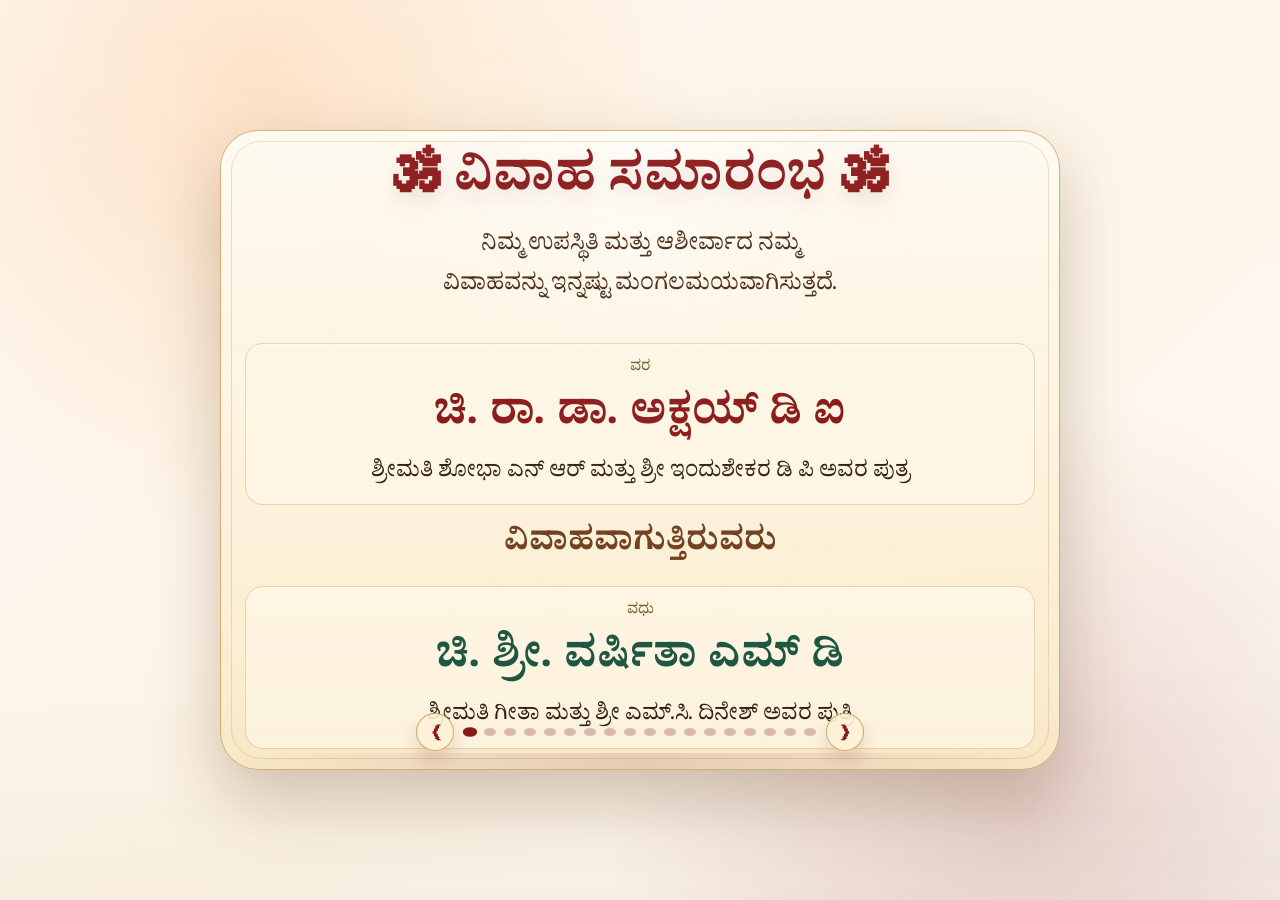
==== invitation_kn.html @ e8eee624 "Initial commit: Wedding invitation website" ====
<!DOCTYPE html>
<html lang="kn">
<head>
  <meta charset="UTF-8">
  <meta name="viewport" content="width=device-width, initial-scale=1.0">
  <title>ವಿವಾಹ ಆಹ್ವಾನ</title>
  <meta name="description" content="ಅಕ್ಷಯ ಡಿ ಐ ಮತ್ತು ವರ್ಷಿತಾ ಎಮ್ ಡಿ ಅವರ ವಿವಾಹ ಆಹ್ವಾನ - ಕಾರ್ಯಕ್ರಮದ ಸಮಯ, ಸ್ಥಳ ಮತ್ತು RSVP ವಿವರಗಳು.">
  <meta property="og:type" content="website">
  <meta property="og:title" content="ವಿವಾಹ ಆಹ್ವಾನ | ಅಕ್ಷಯ ಮತ್ತು ವರ್ಷಿತಾ">
  <meta property="og:description" content="ರಿಸೆಪ್ಷನ್, ಮುಹೂರ್ತ, ಸ್ಥಳ, ಕೌಂಟ್‌ಡೌನ್ ಮತ್ತು RSVP ವಿವರಗಳನ್ನು ನೋಡಿ.">
  <meta property="og:image" content="og-preview.svg">
  <meta property="og:url" content="invitation_kn.html">
  <meta property="og:locale" content="kn_IN">
  <meta name="twitter:card" content="summary_large_image">
  <meta name="twitter:title" content="ವಿವಾಹ ಆಹ್ವಾನ | ಅಕ್ಷಯ ಮತ್ತು ವರ್ಷಿತಾ">
  <meta name="twitter:description" content="ರಿಸೆಪ್ಷನ್, ಮುಹೂರ್ತ, ಸ್ಥಳ, ಕೌಂಟ್‌ಡೌನ್ ಮತ್ತು RSVP ವಿವರಗಳನ್ನು ನೋಡಿ.">
  <meta name="twitter:image" content="og-preview.svg">
  <link rel="preconnect" href="https://fonts.googleapis.com">
  <link rel="preconnect" href="https://fonts.gstatic.com" crossorigin>
  <link href="https://fonts.googleapis.com/css2?family=Noto+Serif+Kannada:wght@400;600;700&family=Playfair+Display:wght@500;700&display=swap" rel="stylesheet">
  <link rel="stylesheet" href="invitation_kn.css">
</head>
<body class="page-enter">
  <div class="petals" aria-hidden="true"></div>
  <div class="celebration-layer" aria-hidden="true"></div>
  <main class="invite-wrap">
    <section class="card slider" aria-label="ವಿವಾಹ ಆಹ್ವಾನ ಸ್ಲೈಡ್ಗಳು">
      <div class="opening-stage" aria-hidden="true">
        <div class="opening-flap top"></div>
        <div class="opening-flap bottom"></div>
        <div class="opening-seal">✦</div>
      </div>
      <div class="shimmer" aria-hidden="true"></div>
      <div class="slide active">
        <p class="kicker">ಶ್ರೀ ಮತ್ತು ಶ್ರೀಮತಿ ಗಂಗಮ್ಮ ಮತ್ತು ಡಿ.ಸಿ. ಪುತ್ತಯ್ಯ ಅವರ ಆಶೀರ್ವಾದ</p>
        <h1>🕉 ವಿವಾಹ ಸಮಾರಂಭ 🕉</h1>
        <p class="intro">ನಿಮ್ಮ ಉಪಸ್ಥಿತಿ ಮತ್ತು ಆಶೀರ್ವಾದ ನಮ್ಮ ವಿವಾಹವನ್ನು ಇನ್ನಷ್ಟು ಮಂಗಲಮಯವಾಗಿಸುತ್ತದೆ.</p>

        <div class="names">
          <div class="person">
            <p class="label">ವರ</p>
            <h2 class="groom">ಚಿ. ರಾ. ಡಾ. ಅಕ್ಷಯ್ ಡಿ ಐ</h2>
            <p class="family">ಶ್ರೀಮತಿ ಶೋಭಾ ಎನ್ ಆರ್ ಮತ್ತು ಶ್ರೀ ಇಂದುಶೇಕರ ಡಿ ಪಿ ಅವರ ಪುತ್ರ</p>
          </div>
          <p class="weds">ವಿವಾಹವಾಗುತ್ತಿರುವರು</p>
          <div class="person">
            <p class="label">ವಧು</p>
            <h2 class="bride">ಚಿ. ಶ್ರೀ. ವರ್ಷಿತಾ ಎಮ್ ಡಿ</h2>
            <p class="family">ಶ್ರೀಮತಿ ಗೀತಾ ಮತ್ತು ಶ್ರೀ ಎಮ್.ಸಿ. ದಿನೇಶ್ ಅವರ ಪುತ್ರಿ</p>
          </div>
        </div>
      </div>

      <article class="slide event-slide">
        <h3>🎉 ರಿಸೆಪ್ಷನ್ 🎉</h3>
        <p class="event-line">ಶನಿವಾರ, 2 ಮೇ 2026</p>
        <p class="event-time">ಸಂಜೆ ಇತ್ಯಾದಿ</p>
        <div class="venue-card-simple">
          <p class="venue-name">ಕೆ.ಎಮ್.ಎಸ್. ಕನ್ವೆನ್ಷನ್ ಹಾಲ್</p>
          <p class="venue-address">ಚುಂಚನಕಟ್ಟೆ, ಹೋಸೂರು ರೋಡ್, ಸಾಲಿಗ್ರಾಮ ತಾಲೂಕ, ಮೈಸೂರು ಜಿಲ್ಲೆ</p>
          <a href="https://maps.app.goo.gl/hUZ6cn1himzVWSgg7?g_st=aw" target="_blank" rel="noopener noreferrer" class="location-link-sm">📍 ದಿಕ್ಕು ಪಡೆಯಿರಿ</a>
        </div>
        <div class="countdown" aria-live="polite">
          <p class="countdown-title">ರಿಸೆಪ್ಷನ್‌ಗೆ ಉಳಿದಿರುವ ಸಮಯ</p>
          <div class="countdown-grid">
            <div class="countdown-box">
              <span class="count-value" id="rcdDays">--</span>
              <span class="count-label">ದಿನ</span>
            </div>
            <div class="countdown-box">
              <span class="count-value" id="rcdHours">--</span>
              <span class="count-label">ಗಂಟೆ</span>
            </div>
            <div class="countdown-box">
              <span class="count-value" id="rcdMinutes">--</span>
              <span class="count-label">ನಿಮಿಷ</span>
            </div>
            <div class="countdown-box">
              <span class="count-value" id="rcdSeconds">--</span>
              <span class="count-label">ಸೆಕೆಂಡ್</span>
            </div>
          </div>
          <p class="countdown-status" id="receptionCountdownStatus"></p>
        </div>
      </article>

      <article class="slide event-slide">
        <h3>🕉️ ವಿವಾಹ ಮುಹೂರ್ತ 🕉️</h3>
        <p class="event-line">ಭಾನುವಾರ, 3 ಮೇ 2026</p>
        <p class="event-time">ಬೆಳಿಗ್ಗೆ 11:15 ಮುಂಪು 12:00 ಮಧ್ಯಾಹ್ನ</p>        <div class="venue-card-simple">
          <p class="venue-name">ಕೆ.ಎಮ್.ಎಸ್. ಕನ್ವೆನ್ಷನ್ ಹಾಲ್</p>
          <p class="venue-address">ಚುಂಚನಕಟ್ಟೆ, ಹೋಸೂರು ರೋಡ್, ಸಾಲಿಗ್ರಾಮ ತಾಲೂಕ, ಮೈಸೂರು ಜಿಲ್ಲೆ</p>
          <a href="https://maps.app.goo.gl/hUZ6cn1himzVWSgg7?g_st=aw" target="_blank" rel="noopener noreferrer" class="location-link-sm">📍 ದಿಕ್ಕು ಪಡೆಯಿರಿ</a>
        </div>        <p class="event-note">ಪವಿತ್ರ ಮಂತ್ರಧ್ವನಿಯಲ್ಲಿ ನಮ್ಮ ವೈವಾಹಿಕ ಬಂಧಕ್ಕೆ ನಿಮ್ಮ ಆಶೀರ್ವಾದ ಕೋರುತ್ತೇವೆ.</p>
        <div class="countdown" aria-live="polite">
          <p class="countdown-title">ಮುಹೂರ್ತಕ್ಕೆ ಉಳಿದಿರುವ ಸಮಯ</p>
          <div class="countdown-grid">
            <div class="countdown-box">
              <span class="count-value" id="cdDays">--</span>
              <span class="count-label">ದಿನ</span>
            </div>
            <div class="countdown-box">
              <span class="count-value" id="cdHours">--</span>
              <span class="count-label">ಗಂಟೆ</span>
            </div>
            <div class="countdown-box">
              <span class="count-value" id="cdMinutes">--</span>
              <span class="count-label">ನಿಮಿಷ</span>
            </div>
            <div class="countdown-box">
              <span class="count-value" id="cdSeconds">--</span>
              <span class="count-label">ಸೆಕೆಂಡ್</span>
            </div>
          </div>
          <p class="countdown-status" id="countdownStatus"></p>
        </div>
      </article>

      <article class="slide event-slide venue-slide">
        <h3>📍 ಸ್ಥಳಗಳು 📍</h3>
        <div class="venue-container">
          <div class="venue-card">
            <h4>ರಿಸೆಪ್ಷನ್</h4>
            <p class="event-line">ಶನಿವಾರ, 2 ಮೇ</p>
            <p class="venue-name">ಕೆ.ಎಮ್.ಎಸ್. ಕನ್ವೆನ್ಷನ್ ಹಾಲ್</p>
            <p class="venue-address">ಚುಂಚನಕಟ್ಟೆ, ಹೋಸೂರು ರೋಡ್, ಸಾಲಿಗ್ರಾಮ ತಾಲೂಕ, ಮೈಸೂರು ಜಿಲ್ಲೆ</p>
            <a href="https://maps.app.goo.gl/hUZ6cn1himzVWSgg7?g_st=aw" target="_blank" rel="noopener noreferrer" class="location-link">📍 ದಿಕ್ಕು ಪಡೆಯಿರಿ</a>
          </div>
          <div class="venue-card">
            <h4>ಮುಹೂರ್ತ</h4>
            <p class="event-line">ಭಾನುವಾರ, 3 ಮೇ</p>
            <p class="venue-name">ಕೆ.ಎಮ್.ಎಸ್. ಕನ್ವೆನ್ಷನ್ ಹಾಲ್</p>
            <p class="venue-address">ಚುಂಚನಕಟ್ಟೆ, ಹೋಸೂರು ರೋಡ್, ಸಾಲಿಗ್ರಾಮ ತಾಲೂಕ, ಮೈಸೂರು ಜಿಲ್ಲೆ</p>
            <a href="https://maps.app.goo.gl/hUZ6cn1himzVWSgg7?g_st=aw" target="_blank" rel="noopener noreferrer" class="location-link">📍 ದಿಕ್ಕು ಪಡೆಯಿರಿ</a>
          </div>
        </div>
      </article>

      <article class="slide event-slide">
        <h3>💎 ಗ್ರ್ಯಾಂಡ್ ರಿಸೆಪ್ಷನ್ 💎</h3>
        <p class="event-line">ಸೋಮವಾರ, 5 ಮೇ 2026</p>
        <p class="event-time">ಮಧ್ಯಾಹ್ನ ಇತ್ಯಾದಿ</p>
        <div class="venue-card-simple">
          <p class="venue-name">ತಿರುಮಾಲಾಶ್ರೀ ಕಲ್ಯಾಣ ಮಂತಪ</p>
          <p class="venue-address">ನಂ. 72/2, ಶಿವಗಂಗ ವೃತ್ತ, ಸರಕಾರಿ ಬಸ್ತೆ ನಿಲುವಿಳಕ್ಕೆ ಬಳಿ, ದಾಬಸ್ ಪೇಟೆ, ನೆಲಮಂಗಲ ತಾಲೂಕ, ಬೆಂಗಳೂರು ಜಿಲ್ಲೆ</p>
          <a href="https://maps.app.goo.gl/6vvAn4pmBvCD9SkE8" target="_blank" rel="noopener noreferrer" class="location-link-sm">📍 ದಿಕ್ಕು ಪಡೆಯಿರಿ</a>
        </div>
        <p class="event-note">ನೃತ್ಯ, ಉಂಬಳಿ ಮತ್ತು ನಮ್ಮ ಪ್ರಿಯ ಅತಿಥಿಗಳೊಂದಿಗೆ ಅಮೂಲ್ಯ ಕ್ಷಣಗಳು.</p>
      </article>

      <!-- Gallery Slides -->
      <article class="slide gallery-slide">
        <h3>✨ ಮೂಲ್ಯಶ್ರೀ ಕ್ಷಣಗಳು ✨</h3>
        <div class="gallery-image-container">
          <img src="gallery/WhatsApp Image 2026-04-28 at 1.06.37 PM.jpeg" alt="ವಿವಾಹ ಫೋಟೋ" class="gallery-img">
        </div>
      </article>

      <article class="slide gallery-slide">
        <h3>✨ ಮೂಲ್ಯಶ್ರೀ ಕ್ಷಣಗಳು ✨</h3>
        <div class="gallery-image-container">
          <img src="gallery/WhatsApp Image 2026-04-28 at 1.06.41 PM.jpeg" alt="ವಿವಾಹ ಫೋಟೋ" class="gallery-img">
        </div>
      </article>

      <article class="slide gallery-slide">
        <h3>✨ ಮೂಲ್ಯಶ್ರೀ ಕ್ಷಣಗಳು ✨</h3>
        <div class="gallery-image-container">
          <img src="gallery/WhatsApp Image 2026-04-28 at 8.36.37 PM (1).jpeg" alt="ವಿವಾಹ ಫೋಟೋ" class="gallery-img">
        </div>
      </article>

      <article class="slide gallery-slide">
        <h3>✨ ಮೂಲ್ಯಶ್ರೀ ಕ್ಷಣಗಳು ✨</h3>
        <div class="gallery-image-container">
          <img src="gallery/WhatsApp Image 2026-04-28 at 8.36.37 PM (2).jpeg" alt="ವಿವಾಹ ಫೋಟೋ" class="gallery-img">
        </div>
      </article>

      <article class="slide gallery-slide">
        <h3>✨ ಮೂಲ್ಯಶ್ರೀ ಕ್ಷಣಗಳು ✨</h3>
        <div class="gallery-image-container">
          <img src="gallery/WhatsApp Image 2026-04-28 at 8.36.37 PM.jpeg" alt="ವಿವಾಹ ಫೋಟೋ" class="gallery-img">
        </div>
      </article>

      <article class="slide gallery-slide">
        <h3>✨ ಮೂಲ್ಯಶ್ರೀ ಕ್ಷಣಗಳು ✨</h3>
        <div class="gallery-image-container">
          <img src="gallery/WhatsApp Image 2026-04-28 at 8.36.38 PM (1).jpeg" alt="ವಿವಾಹ ಫೋಟೋ" class="gallery-img">
        </div>
      </article>

      <article class="slide gallery-slide">
        <h3>✨ ಮೂಲ್ಯಶ್ರೀ ಕ್ಷಣಗಳು ✨</h3>
        <div class="gallery-image-container">
          <img src="gallery/WhatsApp Image 2026-04-28 at 8.36.38 PM (2).jpeg" alt="ವಿವಾಹ ಫೋಟೋ" class="gallery-img">
        </div>
      </article>


      <article class="slide gallery-slide">
        <h3>✨ ಮೂಲ್ಯಶ್ರೀ ಕ್ಷಣಗಳು ✨</h3>
        <div class="gallery-image-container">
          <img src="gallery/WhatsApp Image 2026-04-28 at 8.36.39 PM (2).jpeg" alt="ವಿವಾಹ ಫೋಟೋ" class="gallery-img">
        </div>
      </article>

      <article class="slide gallery-slide">
        <h3>✨ ಮೂಲ್ಯಶ್ರೀ ಕ್ಷಣಗಳು ✨</h3>
        <div class="gallery-image-container">
          <img src="gallery/WhatsApp Image 2026-04-28 at 8.36.39 PM.jpeg" alt="ವಿವಾಹ ಫೋಟೋ" class="gallery-img">
        </div>
      </article>

      <article class="slide gallery-slide">
        <h3>✨ ಮೂಲ್ಯಶ್ರೀ ಕ್ಷಣಗಳು ✨</h3>
        <div class="gallery-image-container">
          <img src="gallery/WhatsApp Image 2026-04-28 at 8.36.40 PM.jpeg" alt="ವಿವಾಹ ಫೋಟೋ" class="gallery-img">
        </div>
      </article>

      <article class="slide gallery-slide video-slide">
        <h3>🎬 ವಿಡಿಯೋ ನೆನಪುಗಳು 🎬</h3>
        <div class="gallery-video-container">
          <video controls class="gallery-video">
            <source src="gallery/WhatsApp Video 2026-04-28 at 1.06.41 PM.mp4" type="video/mp4">
            ನಿಮ್ಮ ಬ್ರೌಝರ್ ವಿಡಿಯೋ ಟ್ಯಾಗ್ ಅನ್ನು ಬೆಂಬಲಿಸುವುದಿಲ್ಲ.
          </video>
        </div>
      </article>

      <article class="slide gallery-slide video-slide">
        <h3>🎬 ವಿಡಿಯೋ ನೆನಪುಗಳು 🎬</h3>
        <div class="gallery-video-container">
          <video controls class="gallery-video">
            <source src="gallery/WhatsApp Video 2026-04-28 at 8.36.36 PM.mp4" type="video/mp4">
            ನಿಮ್ಮ ಬ್ರೌಝರ್ ವಿಡಿಯೋ ಟ್ಯಾಗ್ ಅನ್ನು ಬೆಂಬಲಿಸುವುದಿಲ್ಲ.
          </video>
        </div>
      </article>

      <article class="slide event-slide contact-slide">
        <h3>📞 ನಮ್ಮನ್ನು ಸಂಪರ್ಕಿಸಿ 📞</h3>
        <p class="event-line">ನಿಮ್ಮಿಂದ ಕೇಳಲು ನಮಗೆ ತುಂಬಾ ಮೆಚ್ಚಿದೆ</p>
        <p class="event-note">ಯಾವುದೇ ಪ್ರಶ್ನೆ ಅಥವಾ ದೃಢೀಕರಣಕ್ಕಾಗಿ ನಮ್ಮನ್ನು ತಲುಪಿ.</p>
        <div class="contact-grid">
          <a href="tel:+919901271037" class="contact-card">
            <span class="contact-icon">☎️</span>
            <span class="contact-number">99012 71037</span>
          </a>
          <a href="tel:+917349363115" class="contact-card">
            <span class="contact-icon">☎️</span>
            <span class="contact-number">73493 63115</span>
          </a>
          <a href="tel:+919900739705" class="contact-card">
            <span class="contact-icon">☎️</span>
            <span class="contact-number">99007 39705</span>
          </a>
        </div>
      </article>

      <div class="slider-nav" aria-label="ಸ್ಲೈಡ್ ನಿಯಂತ್ರಣಗಳು">
        <button class="nav-btn" id="prevBtn" aria-label="ಹಿಂದಿನ ಸ್ಲೈಡ್">&#10094;</button>
        <div class="dots" id="dots"></div>
        <button class="nav-btn" id="nextBtn" aria-label="ಮುಂದಿನ ಸ್ಲೈಡ್">&#10095;</button>
      </div>
    </section>
  </main>

  <script>
    const body = document.body;
    const petalsLayer = document.querySelector(".petals");
    const celebrationLayer = document.querySelector(".celebration-layer");
    const slides = document.querySelectorAll(".slide");
    const dotsWrap = document.getElementById("dots");
    const prevBtn = document.getElementById("prevBtn");
    const nextBtn = document.getElementById("nextBtn");
    const slider = document.querySelector(".slider");
    const receptionCountdownNodes = {
      days: document.getElementById("rcdDays"),
      hours: document.getElementById("rcdHours"),
      minutes: document.getElementById("rcdMinutes"),
      seconds: document.getElementById("rcdSeconds"),
      status: document.getElementById("receptionCountdownStatus")
    };
    const countdownNodes = {
      days: document.getElementById("cdDays"),
      hours: document.getElementById("cdHours"),
      minutes: document.getElementById("cdMinutes"),
      seconds: document.getElementById("cdSeconds"),
      status: document.getElementById("countdownStatus")
    };
    const receptionTime = new Date("2026-05-02T18:00:00+05:30").getTime();
    const weddingTime = new Date("2026-05-03T11:15:00+05:30").getTime();
    let current = 0;
    let autoTimer;
    let startX = 0;
    let deltaX = 0;
    const celebrationState = {
      reception: false,
      wedding: false
    };
    const moodClasses = ["mood-welcome", "mood-reception", "mood-muhurtham", "mood-venue", "mood-grand-reception", "mood-gallery", "mood-video", "mood-contact"];

    for (let index = 0; index < 18; index += 1) {
      const petal = document.createElement("span");
      petal.className = "petal";
      petal.style.left = `${Math.random() * 100}%`;
      petal.style.top = `${-10 - Math.random() * 90}vh`;
      petal.style.setProperty("--dur", `${11 + Math.random() * 8}s`);
      petal.style.setProperty("--drift", `${-40 + Math.random() * 80}px`);
      petal.style.animationDelay = `${Math.random() * 8}s`;
      petalsLayer.appendChild(petal);
    }

    let bellPlayed = false;

    function playTempleBellOnce() {
      if (bellPlayed) {
        return;
      }

      bellPlayed = true;

      const AudioContextClass = window.AudioContext || window.webkitAudioContext;
      if (!AudioContextClass) {
        return;
      }

      const audioContext = new AudioContextClass();
      audioContext.resume().catch(() => {});

      const masterGain = audioContext.createGain();
      masterGain.gain.value = 0.0001;
      masterGain.connect(audioContext.destination);
      masterGain.gain.exponentialRampToValueAtTime(0.12, audioContext.currentTime + 0.02);
      masterGain.gain.exponentialRampToValueAtTime(0.0001, audioContext.currentTime + 1.2);

      [523.25, 659.25, 783.99].forEach((frequency, index) => {
        const oscillator = audioContext.createOscillator();
        const toneGain = audioContext.createGain();
        oscillator.type = "sine";
        oscillator.frequency.value = frequency;
        toneGain.gain.value = 0.0001;
        oscillator.connect(toneGain);
        toneGain.connect(masterGain);

        const startTime = audioContext.currentTime + index * 0.13;
        toneGain.gain.setValueAtTime(0.0001, startTime);
        toneGain.gain.exponentialRampToValueAtTime(0.18, startTime + 0.03);
        toneGain.gain.exponentialRampToValueAtTime(0.0001, startTime + 0.6);

        oscillator.start(startTime);
        oscillator.stop(startTime + 0.7);
      });
    }

    window.addEventListener("pointerdown", playTempleBellOnce, { once: true });

    slides.forEach((_, index) => {
      const dot = document.createElement("button");
      dot.className = "dot";
      dot.setAttribute("aria-label", `ಸ್ಲೈಡ್ ${index + 1} ತೆರೆಯಿರಿ`);
      dot.addEventListener("click", () => setSlide(index));
      dotsWrap.appendChild(dot);
    });

    const dots = document.querySelectorAll(".dot");

    function setSlide(index) {
      current = (index + slides.length) % slides.length;
      slides.forEach((slide, i) => slide.classList.toggle("active", i === current));
      dots.forEach((dot, i) => dot.classList.toggle("active", i === current));
      body.classList.remove(...moodClasses);
      body.classList.add(moodClasses[current]);
    }

    function startAutoplay() {
      clearInterval(autoTimer);
      autoTimer = setInterval(() => setSlide(current + 1), 4500);
    }

    function stopAutoplay() {
      clearInterval(autoTimer);
    }

    function launchConfetti(colors) {
      if (!celebrationLayer) {
        return;
      }

      for (let i = 0; i < 34; i += 1) {
        const piece = document.createElement("span");
        piece.className = "confetti-piece";
        piece.style.left = `${8 + Math.random() * 84}%`;
        piece.style.setProperty("--x", `${-90 + Math.random() * 180}px`);
        piece.style.setProperty("--rot", `${-200 + Math.random() * 400}deg`);
        piece.style.animationDelay = `${Math.random() * 0.14}s`;
        piece.style.background = colors[i % colors.length];
        celebrationLayer.appendChild(piece);
        window.setTimeout(() => piece.remove(), 1700);
      }
    }

    function updateCountdownFor(targetTime, nodes, liveText, doneText, celebrationKey) {
      if (!nodes.days || !nodes.status) {
        return;
      }

      const diff = targetTime - Date.now();
      if (diff <= 0) {
        nodes.days.textContent = "00";
        nodes.hours.textContent = "00";
        nodes.minutes.textContent = "00";
        nodes.seconds.textContent = "00";
        nodes.status.textContent = doneText;
        if (!celebrationState[celebrationKey]) {
          celebrationState[celebrationKey] = true;
          launchConfetti(["#c49547", "#6f1c2a", "#1f5742", "#f0d18f", "#fff6e6"]);
        }
        return;
      }

      const days = Math.floor(diff / 86400000);
      const hours = Math.floor((diff % 86400000) / 3600000);
      const minutes = Math.floor((diff % 3600000) / 60000);
      const seconds = Math.floor((diff % 60000) / 1000);

      nodes.days.textContent = String(days).padStart(2, "0");
      nodes.hours.textContent = String(hours).padStart(2, "0");
      nodes.minutes.textContent = String(minutes).padStart(2, "0");
      nodes.seconds.textContent = String(seconds).padStart(2, "0");
      nodes.status.textContent = liveText;
    }

    function updateCountdowns() {
      updateCountdownFor(
        receptionTime,
        receptionCountdownNodes,
        "ರಿಸೆಪ್ಷನ್ ಸಂಭ್ರಮದ ಕ್ಷಣವನ್ನು ನಾವು ಎಣಿಸುತ್ತಿದ್ದೇವೆ.",
        "ರಿಸೆಪ್ಷನ್ ಸಂಭ್ರಮ ಪ್ರಾರಂಭವಾಗಿದೆ.",
        "reception"
      );
      updateCountdownFor(
        weddingTime,
        countdownNodes,
        "ನಿಮ್ಮ ಆಶೀರ್ವಾದದ ಕ್ಷಣವನ್ನು ನಾವು ಎಣಿಸುತ್ತಿದ್ದೇವೆ.",
        "ವಿವಾಹ ಮುಹೂರ್ತ ಪ್ರಾರಂಭವಾಗಿದೆ.",
        "wedding"
      );
    }

    prevBtn.addEventListener("click", () => setSlide(current - 1));
    nextBtn.addEventListener("click", () => setSlide(current + 1));

    slider.addEventListener("mouseenter", stopAutoplay);
    slider.addEventListener("mouseleave", startAutoplay);

    slider.addEventListener("touchstart", (event) => {
      startX = event.changedTouches[0].clientX;
      deltaX = 0;
      stopAutoplay();
    }, { passive: true });

    slider.addEventListener("touchmove", (event) => {
      deltaX = event.changedTouches[0].clientX - startX;
    }, { passive: true });

    slider.addEventListener("touchend", () => {
      if (Math.abs(deltaX) > 45) {
        if (deltaX < 0) {
          setSlide(current + 1);
        } else {
          setSlide(current - 1);
        }
      }
      startAutoplay();
    });

    setSlide(0);
    startAutoplay();
    updateCountdowns();
    const countdownTimer = setInterval(updateCountdowns, 1000);
    window.addEventListener("pagehide", () => clearInterval(countdownTimer), { once: true });

    requestAnimationFrame(() => {
      document.body.classList.add("page-loaded");
    });
  </script>

</body>
</html>
---- invitation_kn.css ----
:root {
  --gold: #d4af37;
  --gold-soft: #f4d03f;
  --saffron: #ff9933;
  --maroon: #8b1a1a;
  --divine-purple: #663399;
  --leaf: #1f5742;
  --text: #342114;
  --cream: #fff6e6;
  --sacred-gold: #ffd700;
}

html {
  scroll-behavior: smooth;
}

* {
  box-sizing: border-box;
}

body {
  margin: 0;
  min-height: 100vh;
  display: grid;
  place-items: center;
  padding: clamp(16px, 3vw, 32px);
  font-family: "Noto Serif Kannada", serif;
  color: var(--text);
  background:
    radial-gradient(circle at 12% 8%, rgba(255, 153, 51, 0.25) 0%, transparent 30%),
    radial-gradient(circle at 88% 92%, rgba(139, 26, 26, 0.22) 0%, transparent 32%),
    radial-gradient(circle at 50% 50%, rgba(255, 255, 255, 0.08) 0%, transparent 40%),
    radial-gradient(circle at 50% 0%, rgba(255, 215, 0, 0.12) 0%, transparent 24%),
    linear-gradient(140deg, #fdf8f3, #fef5e7 42%, #fdf9f4);
  transition: background 0.7s ease;
  position: relative;
  isolation: isolate;
}

body::after {
  content: "";
  position: fixed;
  inset: 0;
  pointer-events: none;
  background:
    radial-gradient(circle at 50% 40%, rgba(255, 255, 255, 0.06), transparent 42%),
    linear-gradient(180deg, rgba(255, 255, 255, 0.12), transparent 30%, transparent 72%, rgba(79, 47, 12, 0.06));
  opacity: 0.62;
  transition: opacity 0.7s ease, transform 0.7s ease;
}

.petals {
  position: fixed;
  inset: 0;
  pointer-events: none;
  overflow: hidden;
  z-index: 0;
}

.celebration-layer {
  position: fixed;
  inset: 0;
  pointer-events: none;
  overflow: hidden;
  z-index: 5;
}

.petal {
  position: absolute;
  width: 14px;
  height: 14px;
  border-radius: 50% 0 50% 50%;
  background: radial-gradient(circle at 30% 30%, #fff9ef 0%, #f1e1b5 45%, #d8b363 100%);
  opacity: 0.6;
  filter: drop-shadow(0 0 6px rgba(196, 149, 71, 0.3));
  animation: petal-fall var(--dur) linear infinite;
}

.petal:nth-child(3n) {
  width: 12px;
  height: 12px;
  opacity: 0.5;
}

.petal:nth-child(4n) {
  width: 16px;
  height: 16px;
  opacity: 0.45;
}

.petal:nth-child(5n) {
  transform: rotate(22deg);
}

.petal:nth-child(6n) {
  border-radius: 50% 50% 50% 0;
}

.confetti-piece {
  position: absolute;
  top: -14px;
  width: 10px;
  height: 14px;
  border-radius: 2px;
  opacity: 0;
  transform: translate3d(0, 0, 0) rotate(0deg);
  animation: confetti-burst 1.6s cubic-bezier(0.2, 0.8, 0.2, 1) forwards;
}

body.mood-welcome {
  background:
    radial-gradient(circle at 20% 10%, rgba(196, 149, 71, 0.24) 0%, transparent 34%),
    radial-gradient(circle at 80% 90%, rgba(111, 28, 42, 0.12) 0%, transparent 32%),
    linear-gradient(140deg, #f7e6c8, #f3ddb2 42%, #f9ebd3);
}

body.mood-reception {
  background:
    radial-gradient(circle at 20% 15%, rgba(196, 149, 71, 0.2) 0%, transparent 36%),
    radial-gradient(circle at 82% 82%, rgba(31, 87, 66, 0.14) 0%, transparent 34%),
    linear-gradient(140deg, #f6e1bc, #efd39b 50%, #f8e5c7);
}

body.mood-wedding {
  background:
    radial-gradient(circle at 18% 12%, rgba(111, 28, 42, 0.18) 0%, transparent 34%),
    radial-gradient(circle at 82% 88%, rgba(196, 149, 71, 0.18) 0%, transparent 36%),
    linear-gradient(140deg, #f6dfb8, #f4d7a5 48%, #f9e8c8);
}

body.mood-venue {
  background:
    radial-gradient(circle at 18% 12%, rgba(31, 87, 66, 0.16) 0%, transparent 34%),
    radial-gradient(circle at 82% 88%, rgba(196, 149, 71, 0.18) 0%, transparent 36%),
    linear-gradient(140deg, #f8e6c7, #f1d9aa 48%, #f9ebd1);
}

body.mood-rsvp {
  background:
    radial-gradient(circle at 18% 12%, rgba(111, 28, 42, 0.16) 0%, transparent 34%),
    radial-gradient(circle at 82% 88%, rgba(31, 87, 66, 0.16) 0%, transparent 36%),
    linear-gradient(140deg, #f7e2be, #efd49c 48%, #f9e7c5);
}

body.mood-reception::after,
body.mood-wedding::after,
body.mood-venue::after,
body.mood-rsvp::after {
  opacity: 0.6;
  transform: scale(1.03);
}

body.page-enter {
  opacity: 0;
  transform: scale(0.985);
}

body.page-enter.page-loaded {
  opacity: 1;
  transform: scale(1);
  transition: opacity 0.7s ease, transform 0.7s ease;
}

.invite-wrap {
  width: min(840px, 100%);
}

.card {
  position: relative;
  overflow: hidden;
  padding: clamp(24px, 4vw, 44px);
  border: 1px solid rgba(196, 149, 71, 0.72);
  border-radius: 38px;
  background:
    radial-gradient(circle at top, rgba(255, 255, 255, 0.5), transparent 32%),
    linear-gradient(180deg, rgba(255, 250, 241, 0.99), rgba(250, 234, 201, 0.95));
  box-shadow:
    0 28px 70px rgba(88, 56, 21, 0.28),
    inset 0 1px 0 rgba(255, 255, 255, 0.5);
  text-align: center;
  animation: fade-up 0.9s ease both;
}

.opening-stage {
  position: absolute;
  inset: 0;
  z-index: 4;
  pointer-events: none;
}

.opening-flap {
  position: absolute;
  left: 0;
  width: 100%;
  background:
    linear-gradient(180deg, rgba(248, 227, 184, 0.98), rgba(209, 151, 63, 0.96)),
    radial-gradient(circle at top, rgba(255, 255, 255, 0.25), transparent 60%);
  box-shadow: inset 0 0 0 1px rgba(255, 255, 255, 0.25);
  transition: transform 1s cubic-bezier(0.2, 0.85, 0.2, 1), opacity 0.8s ease;
}

.opening-flap.top {
  top: 0;
  height: 50%;
  transform-origin: top center;
  clip-path: polygon(0 0, 100% 0, 100% 92%, 50% 78%, 0 92%);
}

.opening-flap.bottom {
  bottom: 0;
  height: 50%;
  transform-origin: bottom center;
  clip-path: polygon(0 8%, 50% 22%, 100% 8%, 100% 100%, 0 100%);
}

.opening-seal {
  position: absolute;
  top: 50%;
  left: 50%;
  width: 62px;
  height: 62px;
  display: grid;
  place-items: center;
  transform: translate(-50%, -50%);
  border-radius: 50%;
  border: 1px solid rgba(255, 248, 222, 0.62);
  background: linear-gradient(135deg, #7a4a23, #c89a45);
  color: #fff7e8;
  font-size: 28px;
  box-shadow: 0 10px 24px rgba(0, 0, 0, 0.25);
  transition: transform 0.9s ease, opacity 0.7s ease;
}

body.page-loaded .opening-flap.top {
  transform: translateY(-105%) rotateX(78deg);
  opacity: 0;
}

body.page-loaded .opening-flap.bottom {
  transform: translateY(105%) rotateX(-78deg);
  opacity: 0;
}

body.page-loaded .opening-seal {
  transform: translate(-50%, -50%) scale(0.2);
  opacity: 0;
}

.shimmer {
  position: absolute;
  inset: -2px;
  pointer-events: none;
  z-index: 3;
  border-radius: inherit;
  background: linear-gradient(115deg, transparent 20%, rgba(240, 209, 143, 0.18) 45%, transparent 60%);
  transform: translateX(-120%);
  animation: border-shimmer 6s ease-in-out infinite;
  mix-blend-mode: screen;
}

body.page-enter .card {
  animation: card-open 0.9s cubic-bezier(0.2, 0.8, 0.2, 1) both;
}

.card::before {
  content: "";
  position: absolute;
  inset: 10px;
  border: 1px solid rgba(196, 149, 71, 0.28);
  border-radius: 30px;
  pointer-events: none;
}

.card::after {
  content: "";
  position: absolute;
  inset: auto 0 0;
  height: 16px;
  background: linear-gradient(90deg, transparent, rgba(111, 28, 42, 0.14), transparent);
  opacity: 0.92;
}

.slider {
  min-height: 640px;
}

.slide {
  position: absolute;
  inset: 28px 24px 72px;
  display: flex;
  flex-direction: column;
  justify-content: center;
  gap: 12px;
  opacity: 0;
  transform: translateY(26px) scale(0.96);
  filter: blur(5px);
  pointer-events: none;
  transition:
    opacity 0.6s ease,
    transform 0.6s cubic-bezier(0.2, 0.8, 0.2, 1),
    filter 0.6s ease;
}

.slide.active {
  opacity: 1;
  transform: translateY(0) scale(1);
  filter: blur(0);
  pointer-events: auto;
}

.kicker {
  margin: 0;
  letter-spacing: 3px;
  text-transform: uppercase;
  color: #855d2c;
  font-size: clamp(12px, 1.8vw, 15px);
}

h1 {
  margin: 10px 0 14px;
  font-family: "Playfair Display", "Noto Serif Kannada", serif;
  font-size: clamp(30px, 5.4vw, 52px);
  line-height: 1.24;
  color: var(--maroon);
  text-wrap: balance;
  text-shadow: 0 8px 22px rgba(111, 28, 42, 0.12);
}

.intro {
  margin: 0 auto;
  max-width: 620px;
  line-height: 1.75;
  font-size: clamp(17px, 2.5vw, 23px);
  text-wrap: balance;
  color: #4c2f18;
}

.names {
  margin: 24px 0 18px;
  display: grid;
  gap: 12px;
}

.person {
  padding: 12px 14px;
  border: 1px solid rgba(196, 149, 71, 0.34);
  background: rgba(255, 247, 230, 0.76);
  border-radius: 18px;
  box-shadow: inset 0 1px 0 rgba(255, 255, 255, 0.5);
}

.label {
  margin: 0;
  font-size: clamp(13px, 1.8vw, 15px);
  color: #7c592a;
}

.groom,
.bride {
  margin: 3px 0;
  font-size: clamp(29px, 4.6vw, 43px);
}

.groom {
  color: var(--maroon);
}

.bride {
  color: var(--leaf);
}

.family {
  margin: 0;
  line-height: 1.6;
  font-size: clamp(17px, 2.4vw, 22px);
}

.weds {
  margin: 2px 0;
  font-weight: 700;
  font-size: clamp(22px, 3.8vw, 33px);
  color: #71411e;
}

.event-slide {
  align-items: center;
}

.event-slide h3 {
  margin: 6px 0;
  font-family: "Playfair Display", "Noto Serif Kannada", serif;
  color: var(--maroon);
  font-size: clamp(30px, 5.3vw, 46px);
  text-wrap: balance;
}

.event-line {
  margin: 0;
  line-height: 1.55;
  font-size: clamp(20px, 3.6vw, 32px);
  color: #6e411e;
  text-shadow: 0 1px 0 rgba(255, 255, 255, 0.35);
}

.event-time {
  margin: 0;
  line-height: 1.3;
  font-size: clamp(28px, 4.8vw, 42px);
  color: var(--leaf);
  font-weight: 700;
  text-shadow: 0 1px 0 rgba(255, 255, 255, 0.35);
}

.event-note {
  margin: 4px 0 0;
  max-width: 560px;
  line-height: 1.65;
  font-size: clamp(17px, 2.4vw, 22px);
  text-wrap: balance;
}

.countdown {
  width: min(560px, 100%);
  margin-top: 10px;
  padding: 12px 14px;
  border-radius: 18px;
  border: 1px solid rgba(196, 149, 71, 0.42);
  background: rgba(255, 245, 220, 0.8);
  box-shadow: inset 0 1px 0 rgba(255, 255, 255, 0.55);
}

.slide.active .countdown {
  animation: countdown-glow 2.2s ease-in-out infinite;
}

.countdown-title {
  margin: 0;
  font-size: clamp(15px, 2.3vw, 20px);
  letter-spacing: 0.5px;
  color: #7a4a23;
}

.countdown-grid {
  margin-top: 10px;
  display: grid;
  grid-template-columns: repeat(4, minmax(0, 1fr));
  gap: 8px;
}

.countdown-box {
  padding: 8px 6px;
  border-radius: 12px;
  border: 1px solid rgba(196, 149, 71, 0.45);
  background: rgba(255, 250, 237, 0.95);
}

.count-value {
  display: block;
  font-size: clamp(23px, 4.2vw, 33px);
  font-weight: 700;
  color: var(--maroon);
  line-height: 1;
}

.slide.active .count-value {
  animation: count-pop 1.4s ease-in-out infinite;
}

.slide.active .countdown-box:nth-child(2) .count-value {
  animation-delay: 0.12s;
}

.slide.active .countdown-box:nth-child(3) .count-value {
  animation-delay: 0.24s;
}

.slide.active .countdown-box:nth-child(4) .count-value {
  animation-delay: 0.36s;
}

.count-label {
  display: block;
  margin-top: 3px;
  font-size: clamp(12px, 1.8vw, 14px);
  color: #6e411e;
}

.countdown-status {
  margin: 10px 0 0;
  min-height: 1.4em;
  font-size: clamp(14px, 2.1vw, 17px);
  color: #6f1c2a;
}

.map-btn {
  margin-top: 8px;
  padding: 12px 24px;
  border-radius: 999px;
  border: 1px solid rgba(196, 149, 71, 0.85);
  background: linear-gradient(135deg, #f8e0ab, #cb9942 68%, #a96e1c);
  color: #3b2518;
  text-decoration: none;
  font-size: clamp(17px, 2.4vw, 22px);
  font-weight: 700;
  box-shadow:
    0 10px 22px rgba(111, 28, 42, 0.2),
    inset 0 1px 0 rgba(255, 255, 255, 0.4);
  transition: transform 0.2s ease, box-shadow 0.2s ease, filter 0.2s ease;
}

.map-btn:hover {
  transform: translateY(-4px);
  box-shadow: 0 18px 30px rgba(111, 28, 42, 0.32);
  filter: brightness(1.03);
}

.contact-row {
  margin-top: 10px;
  display: flex;
  flex-wrap: wrap;
  justify-content: center;
  gap: 10px;
}

.contact-btn {
  padding: 11px 20px;
  border-radius: 999px;
  border: 1px solid rgba(196, 149, 71, 0.8);
  background: rgba(255, 247, 229, 0.95);
  color: var(--maroon);
  text-decoration: none;
  font-weight: 700;
  font-size: clamp(16px, 2.3vw, 20px);
  transition: transform 0.2s ease, box-shadow 0.2s ease, background 0.2s ease;
}

.contact-btn:hover {
  transform: translateY(-4px);
  box-shadow: 0 12px 20px rgba(111, 28, 42, 0.2);
  background: rgba(255, 241, 211, 0.98);
}

.slider-nav {
  position: absolute;
  left: 0;
  right: 0;
  bottom: 18px;
  display: flex;
  justify-content: center;
  align-items: center;
  gap: 10px;
}

.nav-btn {
  width: 38px;
  height: 38px;
  border-radius: 50%;
  border: 1px solid rgba(196, 149, 71, 0.8);
  background: rgba(255, 245, 220, 0.9);
  color: var(--maroon);
  font-size: 21px;
  cursor: pointer;
  box-shadow: 0 10px 18px rgba(111, 28, 42, 0.14);
  transition: transform 0.2s ease, box-shadow 0.2s ease, background 0.2s ease;
}

.nav-btn:hover,
.nav-btn:focus-visible {
  transform: translateY(-3px);
  background: #fff2d2;
  box-shadow: 0 12px 20px rgba(111, 28, 42, 0.18);
}

.dots {
  display: flex;
  gap: 8px;
}

.dot {
  width: 8px;
  height: 8px;
  border-radius: 50%;
  border: 0;
  background: rgba(111, 28, 42, 0.26);
  cursor: pointer;
  transition: transform 0.2s ease, background 0.2s ease;
}

.dot.active {
  background: var(--maroon);
  transform: scale(1.2);
}

.dot:hover,
.dot:focus-visible {
  transform: scale(1.2);
}

@keyframes fade-up {
  from {
    opacity: 0;
    transform: translateY(20px);
  }
  to {
    opacity: 1;
    transform: translateY(0);
  }
}

@keyframes card-open {
  0% {
    opacity: 0;
    transform: scale(0.92) rotateX(12deg) translateY(24px);
  }
  60% {
    opacity: 1;
    transform: scale(1.01) rotateX(0deg) translateY(0);
  }
  100% {
    opacity: 1;
    transform: scale(1) rotateX(0deg) translateY(0);
  }
}

@keyframes border-shimmer {
  0%, 60% {
    transform: translateX(-120%);
    opacity: 0;
  }
  70% {
    opacity: 0.55;
  }
  100% {
    transform: translateX(120%);
    opacity: 0;
  }
}

@keyframes petal-fall {
  0% {
    transform: translate3d(0, -12vh, 0) rotate(0deg);
    opacity: 0;
  }
  10% {
    opacity: 0.55;
  }
  100% {
    transform: translate3d(var(--drift), 112vh, 0) rotate(360deg);
    opacity: 0;
  }
}

@keyframes countdown-glow {
  0%,
  100% {
    box-shadow:
      inset 0 1px 0 rgba(255, 255, 255, 0.55),
      0 0 0 rgba(196, 149, 71, 0);
  }
  50% {
    box-shadow:
      inset 0 1px 0 rgba(255, 255, 255, 0.7),
      0 0 24px rgba(196, 149, 71, 0.25);
  }
}

@keyframes count-pop {
  0%,
  100% {
    transform: translateY(0);
    text-shadow: 0 0 0 rgba(111, 28, 42, 0);
  }
  50% {
    transform: translateY(-2px);
    text-shadow: 0 4px 14px rgba(111, 28, 42, 0.22);
  }
}

@keyframes confetti-burst {
  0% {
    opacity: 0;
    transform: translate3d(0, -6px, 0) rotate(0deg);
  }
  12% {
    opacity: 1;
  }
  100% {
    opacity: 0;
    transform: translate3d(var(--x), 82vh, 0) rotate(var(--rot));
  }
}

@media (prefers-reduced-motion: reduce) {
  *,
  *::before,
  *::after {
    animation-duration: 0.01ms !important;
    animation-iteration-count: 1 !important;
    transition-duration: 0.01ms !important;
    scroll-behavior: auto !important;
  }
}

/* Venue Card Styles */
.venue-slide {
  min-height: 520px !important;
}

.venue-container {
  display: grid;
  grid-template-columns: repeat(auto-fit, minmax(280px, 1fr));
  gap: 20px;
  margin-top: 20px;
  width: 100%;
}

.venue-card {
  padding: 20px;
  border-radius: 20px;
  border: 2px solid rgba(196, 149, 71, 0.5);
  background: linear-gradient(135deg, rgba(255, 250, 237, 0.9), rgba(255, 245, 220, 0.85));
  box-shadow: 0 8px 24px rgba(111, 28, 42, 0.1);
  transition: all 0.4s cubic-bezier(0.34, 1.56, 0.64, 1);
}

.venue-card:hover {
  transform: translateY(-8px);
  box-shadow: 0 16px 48px rgba(111, 28, 42, 0.2);
  border-color: rgba(196, 149, 71, 0.85);
}

.venue-card h4 {
  margin: 0 0 8px;
  font-size: clamp(18px, 2.4vw, 22px);
  color: var(--maroon);
  font-weight: 700;
}

.venue-name {
  margin: 0;
  font-size: clamp(16px, 2.2vw, 20px);
  color: var(--gold);
  font-weight: 600;
}

.venue-address {
  margin: 8px 0;
  font-size: clamp(14px, 1.8vw, 16px);
  color: #666;
  line-height: 1.6;
}

.location-link {
  display: inline-block;
  margin-top: 12px;
  padding: 10px 20px;
  border-radius: 999px;
  border: 1px solid rgba(196, 149, 71, 0.7);
  background: linear-gradient(135deg, #f0d18f, #c49547);
  color: white;
  text-decoration: none;
  font-weight: 600;
  font-size: 14px;
  transition: all 0.3s ease;
  box-shadow: 0 4px 14px rgba(196, 149, 71, 0.25);
}

.location-link:hover {
  transform: scale(1.05);
  box-shadow: 0 8px 24px rgba(196, 149, 71, 0.4);
}

/* Gallery Styles */
.gallery-slide {
  min-height: 420px !important;
}

.gallery-container {
  width: min(500px, 100%);
  margin: 20px auto;
  padding: 40px;
  border-radius: 24px;
  border: 2px dashed rgba(196, 149, 71, 0.5);
  background: linear-gradient(135deg, rgba(255, 250, 237, 0.6), rgba(248, 227, 184, 0.4));
  animation: gallery-pulse 2.5s ease-in-out infinite;
}

.gallery-placeholder {
  text-align: center;
}

.gallery-placeholder p:first-child {
  margin: 0 0 8px;
  font-size: clamp(32px, 6vw, 48px);
}

.gallery-text {
  margin: 0;
  font-size: clamp(16px, 2.2vw, 20px);
  color: var(--gold);
  font-style: italic;
}

.gallery-note {
  margin-top: 16px;
  font-size: clamp(14px, 1.8vw, 16px);
  color: #888;
}

@keyframes gallery-pulse {
  0%, 100% {
    box-shadow: 0 0 0 rgba(196, 149, 71, 0.1);
  }
  50% {
    box-shadow: 0 0 20px rgba(196, 149, 71, 0.2);
  }
}

/* Contact Grid Styles */
.contact-slide {
  min-height: 450px !important;
}

.contact-grid {
  display: grid;
  grid-template-columns: repeat(auto-fit, minmax(160px, 1fr));
  gap: 16px;
  margin-top: 24px;
  width: 100%;
  max-width: 600px;
  margin-left: auto;
  margin-right: auto;
}

.contact-card {
  padding: 20px 16px;
  border-radius: 20px;
  border: 2px solid rgba(196, 149, 71, 0.5);
  background: linear-gradient(135deg, rgba(255, 250, 237, 0.95), rgba(248, 227, 184, 0.85));
  display: flex;
  flex-direction: column;
  align-items: center;
  gap: 10px;
  text-decoration: none;
  color: inherit;
  transition: all 0.4s cubic-bezier(0.34, 1.56, 0.64, 1);
  box-shadow: 0 6px 18px rgba(111, 28, 42, 0.08);
}

.contact-card:hover {
  transform: translateY(-10px) scale(1.05);
  box-shadow: 0 14px 32px rgba(111, 28, 42, 0.18);
  border-color: var(--gold);
  background: linear-gradient(135deg, rgba(255, 250, 237, 1), rgba(248, 227, 184, 0.95));
}

.contact-icon {
  font-size: 32px;
  animation: bounce 2s ease-in-out infinite;
}

.contact-card:nth-child(2) .contact-icon {
  animation-delay: 0.2s;
}

.contact-card:nth-child(3) .contact-icon {
  animation-delay: 0.4s;
}

.contact-number {
  font-size: clamp(14px, 1.6vw, 16px);
  font-weight: 600;
  color: var(--maroon);
  text-align: center;
  letter-spacing: 0.5px;
}

@keyframes bounce {
  0%, 100% {
    transform: translateY(0);
  }
  50% {
    transform: translateY(-8px);
  }
}

/* Gallery Styles */
.gallery-slide {
  min-height: 520px !important;
  display: flex;
  flex-direction: column;
  justify-content: center;
  align-items: center;
}

.gallery-image-container {
  width: min(600px, 100%);
  max-height: 450px;
  margin: 20px auto;
  border-radius: 20px;
  overflow: hidden;
  box-shadow: 0 12px 40px rgba(139, 26, 26, 0.3), 0 0 30px rgba(212, 175, 55, 0.2);
  border: 3px solid var(--sacred-gold);
  position: relative;
}

.gallery-image-container::before {
  content: '';
  position: absolute;
  top: 0;
  left: 0;
  right: 0;
  bottom: 0;
  background: linear-gradient(135deg, rgba(255, 215, 0, 0.1), rgba(255, 153, 51, 0.1));
  pointer-events: none;
  z-index: 1;
}

.gallery-img {
  width: 100%;
  height: 100%;
  object-fit: cover;
  display: block;
}

.gallery-video-container {
  width: min(600px, 100%);
  max-height: 450px;
  margin: 20px auto;
  border-radius: 20px;
  overflow: hidden;
  box-shadow: 0 12px 40px rgba(139, 26, 26, 0.3), 0 0 30px rgba(212, 175, 55, 0.2);
  border: 3px solid var(--sacred-gold);
  background: #000;
}

.gallery-video {
  width: 100%;
  height: 100%;
  display: block;
}

.video-slide h3 {
  color: #8b5a00;
}

/* Divine Hindu Mood Backgrounds */
body.mood-welcome {
  background:
    radial-gradient(circle at 20% 10%, rgba(255, 153, 51, 0.22) 0%, transparent 34%),
    radial-gradient(circle at 80% 90%, rgba(139, 26, 26, 0.16) 0%, transparent 32%),
    linear-gradient(135deg, #fdf8f3, #fef5e7 48%, #fdf9f4);
}

body.mood-reception {
  background:
    radial-gradient(circle at 20% 15%, rgba(255, 215, 0, 0.2) 0%, transparent 36%),
    radial-gradient(circle at 82% 82%, rgba(31, 87, 66, 0.12) 0%, transparent 34%),
    linear-gradient(135deg, #fdf6f1, #fef3e6 50%, #fdf8f2);
}

body.mood-muhurtham {
  background:
    radial-gradient(circle at 18% 12%, rgba(139, 26, 26, 0.18) 0%, transparent 34%),
    radial-gradient(circle at 82% 88%, rgba(255, 153, 51, 0.18) 0%, transparent 36%),
    linear-gradient(135deg, #fdf4ee, #fef2eb 48%, #fdf7f1);
}

body.mood-venue {
  background:
    radial-gradient(circle at 18% 12%, rgba(31, 87, 66, 0.16) 0%, transparent 34%),
    radial-gradient(circle at 82% 88%, rgba(255, 215, 0, 0.18) 0%, transparent 36%),
    linear-gradient(135deg, #fdf8f3, #fef5e7 48%, #fdf9f4);
}

body.mood-grand-reception {
  background:
    radial-gradient(circle at 20% 15%, rgba(255, 215, 0, 0.22) 0%, transparent 36%),
    radial-gradient(circle at 82% 82%, rgba(139, 26, 26, 0.16) 0%, transparent 34%),
    linear-gradient(135deg, #fdf6f1, #fef3e6 50%, #fdf8f2);
}

body.mood-gallery {
  background:
    radial-gradient(circle at 18% 12%, rgba(102, 51, 153, 0.14) 0%, transparent 34%),
    radial-gradient(circle at 82% 88%, rgba(255, 215, 0, 0.14) 0%, transparent 36%),
    linear-gradient(135deg, #fdf5ef, #fef2ea 48%, #fdf8f3);
}

body.mood-contact {
  background:
    radial-gradient(circle at 18% 12%, rgba(139, 26, 26, 0.18) 0%, transparent 34%),
    radial-gradient(circle at 82% 88%, rgba(31, 87, 66, 0.16) 0%, transparent 36%),
    linear-gradient(135deg, #fdf6f1, #fef3e6 48%, #fdf8f2);
}

@media (max-width: 740px) {
  .slider {
    min-height: 700px;
  }

  .slide {
    inset: 22px 12px 68px;
  }

  .contact-row {
    flex-direction: column;
    align-items: stretch;
  }

  .contact-btn,
  .map-btn {
    width: 100%;
  }

  .countdown-grid {
    grid-template-columns: repeat(2, minmax(0, 1fr));
  }

  .venue-container {
    grid-template-columns: 1fr;
  }

  .contact-grid {
    grid-template-columns: repeat(auto-fit, minmax(140px, 1fr));
  }
}
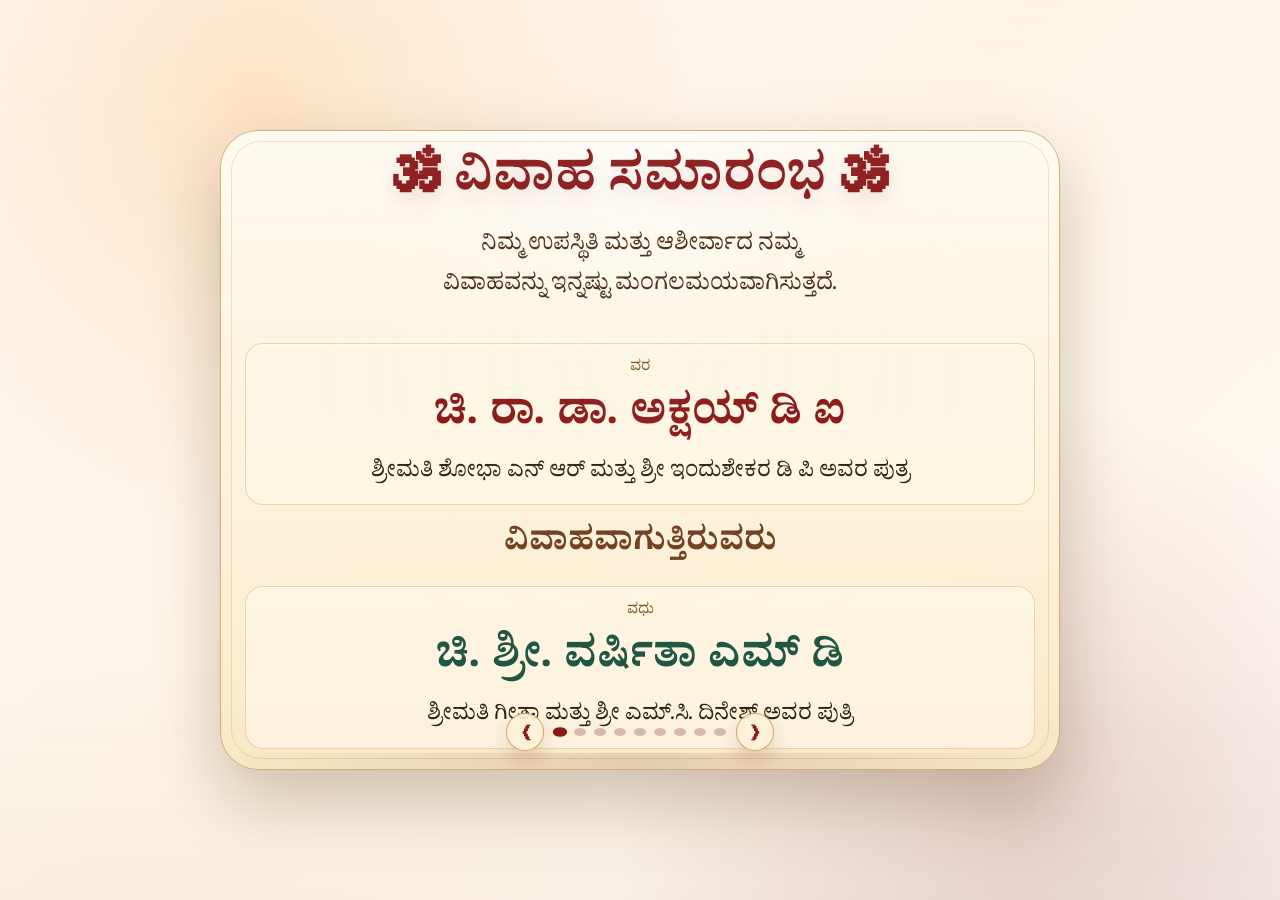
==== commit 1920ac9c: "Updated wedding project files" ====
--- a/invitation_kn.html
+++ b/invitation_kn.html
@@ -151,72 +151,31 @@
       <!-- Gallery Slides -->
       <article class="slide gallery-slide">
         <h3>✨ ಮೂಲ್ಯಶ್ರೀ ಕ್ಷಣಗಳು ✨</h3>
-        <div class="gallery-image-container">
-          <img src="gallery/WhatsApp Image 2026-04-28 at 1.06.37 PM.jpeg" alt="ವಿವಾಹ ಫೋಟೋ" class="gallery-img">
+        <div class="gallery-grid">
+          <div class="gallery-image-container">
+            <img src="gallery/WhatsApp Image 2026-04-29 at 8.20.38 AM.jpeg" alt="ವಿವಾಹ ಫೋಟೋ" class="gallery-img">
+          </div>
+          <div class="gallery-image-container">
+            <img src="gallery/WhatsApp Image 2026-04-29 at 8.20.39 AM.jpeg" alt="ವಿವಾಹ ಫೋಟೋ" class="gallery-img">
+          </div>
+          <div class="gallery-image-container">
+            <img src="gallery/WhatsApp Image 2026-04-29 at 8.20.40 AM.jpeg" alt="ವಿವಾಹ ಫೋಟೋ" class="gallery-img">
+          </div>
         </div>
       </article>
 
       <article class="slide gallery-slide">
         <h3>✨ ಮೂಲ್ಯಶ್ರೀ ಕ್ಷಣಗಳು ✨</h3>
-        <div class="gallery-image-container">
-          <img src="gallery/WhatsApp Image 2026-04-28 at 1.06.41 PM.jpeg" alt="ವಿವಾಹ ಫೋಟೋ" class="gallery-img">
-        </div>
-      </article>
-
-      <article class="slide gallery-slide">
-        <h3>✨ ಮೂಲ್ಯಶ್ರೀ ಕ್ಷಣಗಳು ✨</h3>
-        <div class="gallery-image-container">
-          <img src="gallery/WhatsApp Image 2026-04-28 at 8.36.37 PM (1).jpeg" alt="ವಿವಾಹ ಫೋಟೋ" class="gallery-img">
-        </div>
-      </article>
-
-      <article class="slide gallery-slide">
-        <h3>✨ ಮೂಲ್ಯಶ್ರೀ ಕ್ಷಣಗಳು ✨</h3>
-        <div class="gallery-image-container">
-          <img src="gallery/WhatsApp Image 2026-04-28 at 8.36.37 PM (2).jpeg" alt="ವಿವಾಹ ಫೋಟೋ" class="gallery-img">
-        </div>
-      </article>
-
-      <article class="slide gallery-slide">
-        <h3>✨ ಮೂಲ್ಯಶ್ರೀ ಕ್ಷಣಗಳು ✨</h3>
-        <div class="gallery-image-container">
-          <img src="gallery/WhatsApp Image 2026-04-28 at 8.36.37 PM.jpeg" alt="ವಿವಾಹ ಫೋಟೋ" class="gallery-img">
-        </div>
-      </article>
-
-      <article class="slide gallery-slide">
-        <h3>✨ ಮೂಲ್ಯಶ್ರೀ ಕ್ಷಣಗಳು ✨</h3>
-        <div class="gallery-image-container">
-          <img src="gallery/WhatsApp Image 2026-04-28 at 8.36.38 PM (1).jpeg" alt="ವಿವಾಹ ಫೋಟೋ" class="gallery-img">
-        </div>
-      </article>
-
-      <article class="slide gallery-slide">
-        <h3>✨ ಮೂಲ್ಯಶ್ರೀ ಕ್ಷಣಗಳು ✨</h3>
-        <div class="gallery-image-container">
-          <img src="gallery/WhatsApp Image 2026-04-28 at 8.36.38 PM (2).jpeg" alt="ವಿವಾಹ ಫೋಟೋ" class="gallery-img">
-        </div>
-      </article>
-
-
-      <article class="slide gallery-slide">
-        <h3>✨ ಮೂಲ್ಯಶ್ರೀ ಕ್ಷಣಗಳು ✨</h3>
-        <div class="gallery-image-container">
-          <img src="gallery/WhatsApp Image 2026-04-28 at 8.36.39 PM (2).jpeg" alt="ವಿವಾಹ ಫೋಟೋ" class="gallery-img">
-        </div>
-      </article>
-
-      <article class="slide gallery-slide">
-        <h3>✨ ಮೂಲ್ಯಶ್ರೀ ಕ್ಷಣಗಳು ✨</h3>
-        <div class="gallery-image-container">
-          <img src="gallery/WhatsApp Image 2026-04-28 at 8.36.39 PM.jpeg" alt="ವಿವಾಹ ಫೋಟೋ" class="gallery-img">
-        </div>
-      </article>
-
-      <article class="slide gallery-slide">
-        <h3>✨ ಮೂಲ್ಯಶ್ರೀ ಕ್ಷಣಗಳು ✨</h3>
-        <div class="gallery-image-container">
-          <img src="gallery/WhatsApp Image 2026-04-28 at 8.36.40 PM.jpeg" alt="ವಿವಾಹ ಫೋಟೋ" class="gallery-img">
+        <div class="gallery-grid">
+          <div class="gallery-image-container">
+            <img src="gallery/WhatsApp Image 2026-04-29 at 8.20.41 AM.jpeg" alt="ವಿವಾಹ ಫೋಟೋ" class="gallery-img">
+          </div>
+          <div class="gallery-image-container">
+            <img src="gallery/WhatsApp Image 2026-04-29 at 8.20.44 AM.jpeg" alt="ವಿವಾಹ ಫೋಟೋ" class="gallery-img">
+          </div>
+          <div class="gallery-image-container">
+            <img src="gallery/WhatsApp Image 2026-04-29 at 8.20.50 AM.jpeg" alt="ವಿವಾಹ ಫೋಟೋ" class="gallery-img">
+          </div>
         </div>
       </article>
 
@@ -225,16 +184,6 @@
         <div class="gallery-video-container">
           <video controls class="gallery-video">
             <source src="gallery/WhatsApp Video 2026-04-28 at 1.06.41 PM.mp4" type="video/mp4">
-            ನಿಮ್ಮ ಬ್ರೌಝರ್ ವಿಡಿಯೋ ಟ್ಯಾಗ್ ಅನ್ನು ಬೆಂಬಲಿಸುವುದಿಲ್ಲ.
-          </video>
-        </div>
-      </article>
-
-      <article class="slide gallery-slide video-slide">
-        <h3>🎬 ವಿಡಿಯೋ ನೆನಪುಗಳು 🎬</h3>
-        <div class="gallery-video-container">
-          <video controls class="gallery-video">
-            <source src="gallery/WhatsApp Video 2026-04-28 at 8.36.36 PM.mp4" type="video/mp4">
             ನಿಮ್ಮ ಬ್ರೌಝರ್ ವಿಡಿಯೋ ಟ್ಯಾಗ್ ಅನ್ನು ಬೆಂಬಲಿಸುವುದಿಲ್ಲ.
           </video>
         </div>
@@ -377,8 +326,8 @@
     }
 
     function startAutoplay() {
-      clearInterval(autoTimer);
-      autoTimer = setInterval(() => setSlide(current + 1), 4500);
+      // Autoplay disabled - only manual navigation via next/prev buttons
+      return;
     }
 
     function stopAutoplay() {
@@ -454,9 +403,6 @@
     prevBtn.addEventListener("click", () => setSlide(current - 1));
     nextBtn.addEventListener("click", () => setSlide(current + 1));
 
-    slider.addEventListener("mouseenter", stopAutoplay);
-    slider.addEventListener("mouseleave", startAutoplay);
-
     slider.addEventListener("touchstart", (event) => {
       startX = event.changedTouches[0].clientX;
       deltaX = 0;
@@ -475,11 +421,9 @@
           setSlide(current - 1);
         }
       }
-      startAutoplay();
     });
 
     setSlide(0);
-    startAutoplay();
     updateCountdowns();
     const countdownTimer = setInterval(updateCountdowns, 1000);
     window.addEventListener("pagehide", () => clearInterval(countdownTimer), { once: true });
--- a/invitation_kn.css
+++ b/invitation_kn.css
@@ -893,14 +893,21 @@
   align-items: center;
 }
 
+.gallery-grid {
+  display: grid;
+  grid-template-columns: repeat(auto-fit, minmax(160px, 1fr));
+  gap: 12px;
+  width: min(600px, 100%);
+  margin: 20px auto;
+}
+
 .gallery-image-container {
-  width: min(600px, 100%);
-  max-height: 450px;
-  margin: 20px auto;
-  border-radius: 20px;
+  width: 100%;
+  height: 180px;
+  border-radius: 16px;
   overflow: hidden;
-  box-shadow: 0 12px 40px rgba(139, 26, 26, 0.3), 0 0 30px rgba(212, 175, 55, 0.2);
-  border: 3px solid var(--sacred-gold);
+  box-shadow: 0 8px 24px rgba(139, 26, 26, 0.25), 0 0 20px rgba(212, 175, 55, 0.15);
+  border: 2px solid var(--sacred-gold);
   position: relative;
 }
 
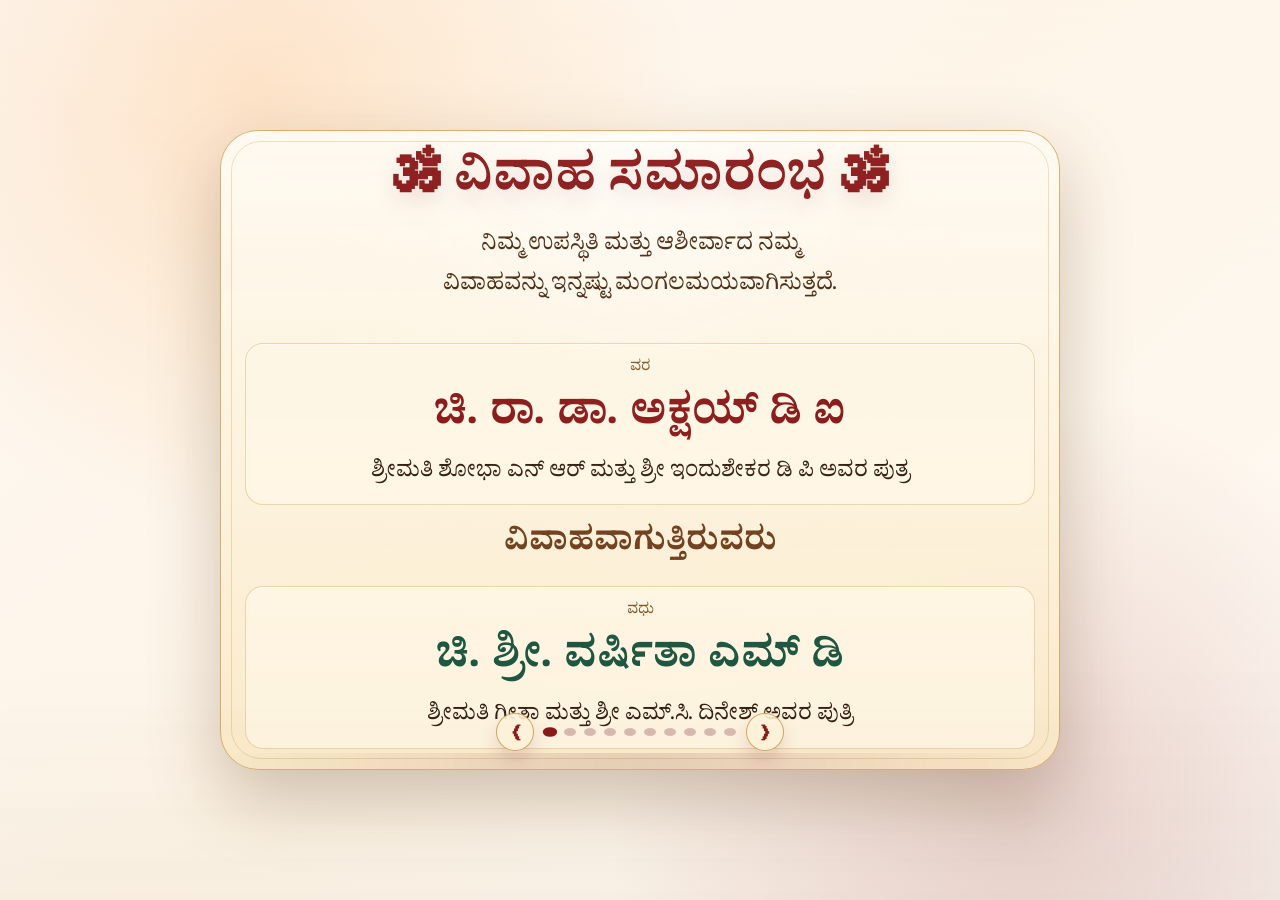
==== commit 3133b21c: "Update gallery slides to show exactly 2 photos per slide" ====
--- a/invitation_kn.html
+++ b/invitation_kn.html
@@ -158,9 +158,6 @@
           <div class="gallery-image-container">
             <img src="gallery/WhatsApp Image 2026-04-29 at 8.20.39 AM.jpeg" alt="ವಿವಾಹ ಫೋಟೋ" class="gallery-img">
           </div>
-          <div class="gallery-image-container">
-            <img src="gallery/WhatsApp Image 2026-04-29 at 8.20.40 AM.jpeg" alt="ವಿವಾಹ ಫೋಟೋ" class="gallery-img">
-          </div>
         </div>
       </article>
 
@@ -168,13 +165,22 @@
         <h3>✨ ಮೂಲ್ಯಶ್ರೀ ಕ್ಷಣಗಳು ✨</h3>
         <div class="gallery-grid">
           <div class="gallery-image-container">
+            <img src="gallery/WhatsApp Image 2026-04-29 at 8.20.40 AM.jpeg" alt="ವಿವಾಹ ಫೋಟೋ" class="gallery-img">
+          </div>
+          <div class="gallery-image-container">
             <img src="gallery/WhatsApp Image 2026-04-29 at 8.20.41 AM.jpeg" alt="ವಿವಾಹ ಫೋಟೋ" class="gallery-img">
           </div>
+        </div>
+      </article>
+
+      <article class="slide gallery-slide">
+        <h3>✨ ಮೂಲ್ಯಶ್ರೀ ಕ್ಷಣಗಳು ✨</h3>
+        <div class="gallery-grid">
+          <div class="gallery-image-container">
+            <img src="gallery/WhatsApp Image 2026-04-29 at 8.20.42 AM.jpeg" alt="ವಿವಾಹ ಫೋಟೋ" class="gallery-img">
+          </div>
           <div class="gallery-image-container">
             <img src="gallery/WhatsApp Image 2026-04-29 at 8.20.44 AM.jpeg" alt="ವಿವಾಹ ಫೋಟೋ" class="gallery-img">
-          </div>
-          <div class="gallery-image-container">
-            <img src="gallery/WhatsApp Image 2026-04-29 at 8.20.50 AM.jpeg" alt="ವಿವಾಹ ಫೋಟೋ" class="gallery-img">
           </div>
         </div>
       </article>
--- a/invitation_kn.css
+++ b/invitation_kn.css
@@ -895,7 +895,7 @@
 
 .gallery-grid {
   display: grid;
-  grid-template-columns: repeat(auto-fit, minmax(160px, 1fr));
+  grid-template-columns: repeat(2, 1fr);
   gap: 12px;
   width: min(600px, 100%);
   margin: 20px auto;
@@ -903,7 +903,7 @@
 
 .gallery-image-container {
   width: 100%;
-  height: 180px;
+  height: 220px;
   border-radius: 16px;
   overflow: hidden;
   box-shadow: 0 8px 24px rgba(139, 26, 26, 0.25), 0 0 20px rgba(212, 175, 55, 0.15);
